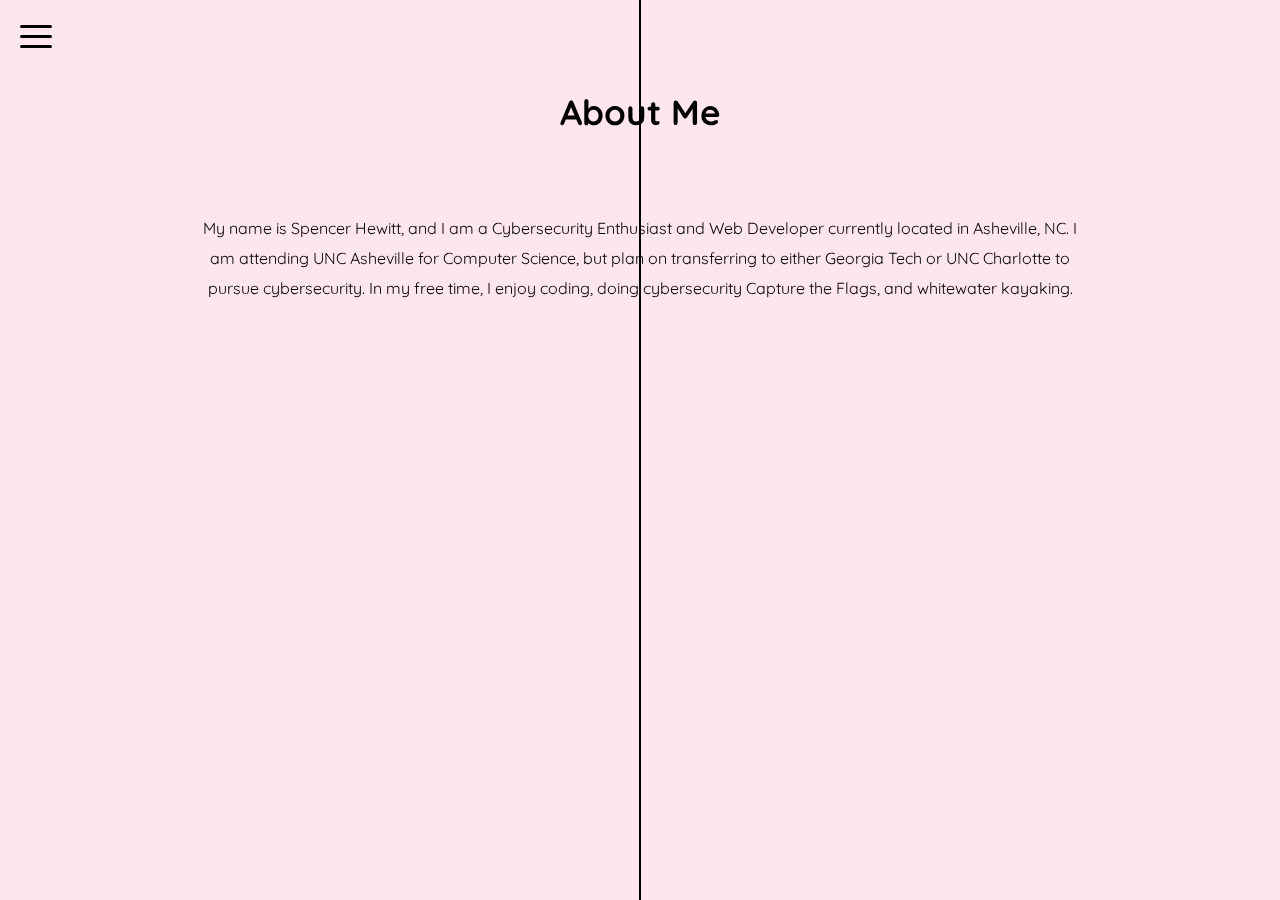
==== pages/about.html @ 63071315 "removed scroll, added hamburger menu" ====
<!DOCTYPE html>
<html lang="en-us">
    <head>
        <title>Spencer Hewitt</title>
        <meta charset="utf-8">
<!--Stylesheet & Icons-->
        <link rel="stylesheet" type="text/css" href="../css/stylesheet.css">
        <link href='https://fonts.googleapis.com/css?family=Quicksand' rel='stylesheet'>
        <link rel="icon" type="image/png" href="media/icon.png">        
<!--Responsive-->
        <meta name="viewport" content="width=device-width, initial-scale=1">
<!--All Scripts Linked-->
        <script src="../js/script.js"></script>
        <script src="http://code.jquery.com/jquery-3.4.0.js"></script>

    </head>


<!--Starts typewriter on page load-->
    <body>


        <div class="centerline"></div>
        <!--Full page div start-->
            <div id="fullpage" class="panels">
                    <div class="menu-wrap">
                            <input type="checkbox" class="toggler">
                            <div class="hamburger"><div></div></div>
                            <div class="menu">
                                <div>
                                    <div>
                                        <ul>
                                        <li><a href="../index.html">Home</a></li>
                                        <li><a href="pages/about.html">About</a></li>
                                        <li><a href="pages/skills.html">Skills</a></li>
                                        <li><a href="pages/projects.html">Projects</a></li>
                                        </ul>
                                    </div>
                                </div>
                            </div>
                            </div>
                <!--Section 2 start : About Me-->
                <section class="section" id="about">
                            <div class="section2_header">
                                    <h1>About Me</h1>
                                    </div>

                            <!--Open about me text div-->
                            <div class="about_text">
                               <p>My name is Spencer Hewitt, and I am a Cybersecurity Enthusiast and Web Developer currently located in Asheville, NC. 
                                   I am attending UNC Asheville for Computer Science, but plan on transferring to either Georgia Tech or UNC Charlotte to pursue cybersecurity. In my free time, I enjoy coding, doing cybersecurity Capture the Flags, and whitewater kayaking.
                                <br>
                                
                                </p>
                            </div>                
                </section>

            </div>
            
    </body>
</html>
---- css/stylesheet.css ----
/* stylesheet.css */
:root {
    --overlay-color:rgba(253, 220, 229, 0.9);
    --menu-speed:0.8s;
}

body {
    margin: 0;
    padding: 0;
    font-family: 'Quicksand';
}

#fullpage {
    height:100vh;
}

#fullpage section {
    height:100vh;
    background-color: rgb(253, 230, 237);

}

#fullpage h1 {
    margin:0;
    padding:0;
    text-align: center;
    font-size:35px;
}
#fullpage h2 {
    margin:0;
    padding:0;
    text-align: center;
    font-size:35px;
}


.navbar-items {
    position:absolute;
    top:72%;
    left:50%;
    transform:translate(-50%);
}

.navbar-items img {
    padding:15px;
}


.navbar-items a {
    color:black;
    text-decoration: none; 
    margin:0; 
}

.full_name {
    position: relative;
    top: 65%;
    left: 50%;
    transform: translate(-50%,-65%);
    
}

.bio_anim {
    text-align:center;
    font-size:20px;
    margin:0;
    padding:0;
    font-family: "OCR A Std", monospace;
    position:absolute;
    top:85%;
    left:50%;
    transform:translate(-50%,-85%);

}

.img_me {
    width:35vh;
    height:35vh;
    position:absolute;
    top:40%;
    left:50%;
    transform:translate(-50%,-40%);

}

.arrow_bottom {
    position:fixed;
    bottom:0;
    width:50px;
    height:50px;
    animation-name: floating;
    animation-duration: 3s;
    animation-iteration-count: infinite;
    animation-timing-function: ease-in-out;
}



@keyframes floating {
    from { transform: translate(0,  0px); }
    65%  { transform: translate(0, 12px); }
    to   { transform: translate(0, -0px); }    
}

.section2_header {
    position: relative;
    top:10%;
    left: 50%;
    transform: translate(-50%);
    }

  .about_text {
    position: relative;
    top: 17%;
    left: 50%;
    margin: 0;
    padding: 0;
    transform: translate(-50%);
    text-align: center;
    font-size: 10vh,5vw;
    line-height: 30px;
    height:50%;
    width:70%; 
  }

  .section3_header {
    position: relative;
    top:10%;
    left: 50%;
    transform:translate(-50%);
    }


    .skills_container {
            position:relative;
            top:45%;
            left:50%;
            transform:translate(-50%,-45%);
            width:80%;
            height:70%;
            text-align:center;
    }

    .awards_left {
        position:absolute;
        border-radius: 10px;
        top:50%;
        left:5%;
        transform:translate(-5%,-50%);
        width:29%;
        height:80%;
        background-color: white;
    }

    .skills_middle {
        position:absolute;
        border-radius: 10px;
        top:50%;
        left:50%;
        transform:translate(-50%,-50%);
        width:29%;
        height:80%;
        background-color:white;
    }
    
    .jobs_right {
        position:absolute;
        border-radius: 10px;
        top:50%;
        left:95%;
        transform:translate(-95%,-50%);
        width:29%;
        height:80%;
        background-color:white;
    }

    .centerline {
        height:100vh;
        position:fixed;
        border:1px solid black;
        top:0;
        left:50%;
        transform:translate(-50%);
        display:block;
    }

    .menu-wrap {
        position:fixed;
        top:0;
        left:0;
        z-index:1;
    }

    .menu-wrap .toggler {
        position:absolute;
        top:10px;
        left:10px;
        z-index:2;
        cursor: pointer;
        width:40px;
        height:40px;
        opacity:0;
    }

    .menu-wrap .hamburger {
        position: absolute;
        top:0;
        left:0;
        z-index:1;
        width:40px;
        height:40px;
        padding:1rem;
        display:flex;
        align-items:center;
        justify-content: center;
    }

    .menu-wrap .hamburger > div {
        position: relative;
        width:80%;
        height:3px;
        background-color:black;
        display:flex;
        align-items:center;
        justify-content: center;
        transition: all 0.4s ease;
        border-radius:40px;
    }

    .menu-wrap .hamburger > div:before,
    .menu-wrap .hamburger > div:after {
        content:'';
        position: absolute;
        z-index:1;
        top:-10px;
        width:100%;
        height:3px;
        background:inherit;
        border-radius:40px;
    }

    .menu-wrap .hamburger > div:after {
        top:10px;
    }

    .menu-wrap .toggler:checked + .hamburger > div {
        transform:rotate(135deg);
    }

    .menu-wrap .toggler:checked + .hamburger > div:before,
    .menu-wrap .toggler:checked + .hamburger > div:after {
        top:0;
        transform:rotate(90deg);
    }

    .menu-wrap .toggler:checked:hover + .hamburger > div {
        transform:rotate(225deg);
    }

    .menu-wrap .toggler:checked ~ .menu {
        visibility:visible;
    }
    .menu-wrap .toggler:checked ~ .menu > div {
        transform:scale(1);
        transition-duration:var(--menu-speed);
    }

    .menu-wrap .toggler:checked ~ .menu > div > div {
        opacity:1;
        transition: opacity 0.4s ease;
    }

    .menu-wrap .menu {
        position:fixed;
        top:0;
        left:0;
        width:100%;
        height:100%;
        visibility: hidden;
        overflow:hidden;
        display:flex;
        align-items:center;
        justify-content: center; 
    }

    .menu-wrap .menu > div {
        background:var(--overlay-color);
        position:absolute;
        border-radius:50%;
        width:200vw;
        height:200vw;
        display:flex;
        flex:none;
        align-items:center;
        justify-content: center;
        transform:scale(0);
        transition:all 0.4s ease;
    }

    .menu-wrap .menu > div > div {
        text-align: center;
        max-width:90vw;
        max-height:100vh;
        opacity:0;
        transition:opacity 0.4s ease;
    }
    .menu-wrap .menu > div > div > ul > li {
        list-style: none;
        color:black;
        font-size:1.5rem;
        padding:1rem;
    }
    .menu-wrap .menu > div > div > ul > li > a {
        color:inherit;
        text-decoration:none;
        transition:color 0.4s ease;

    }
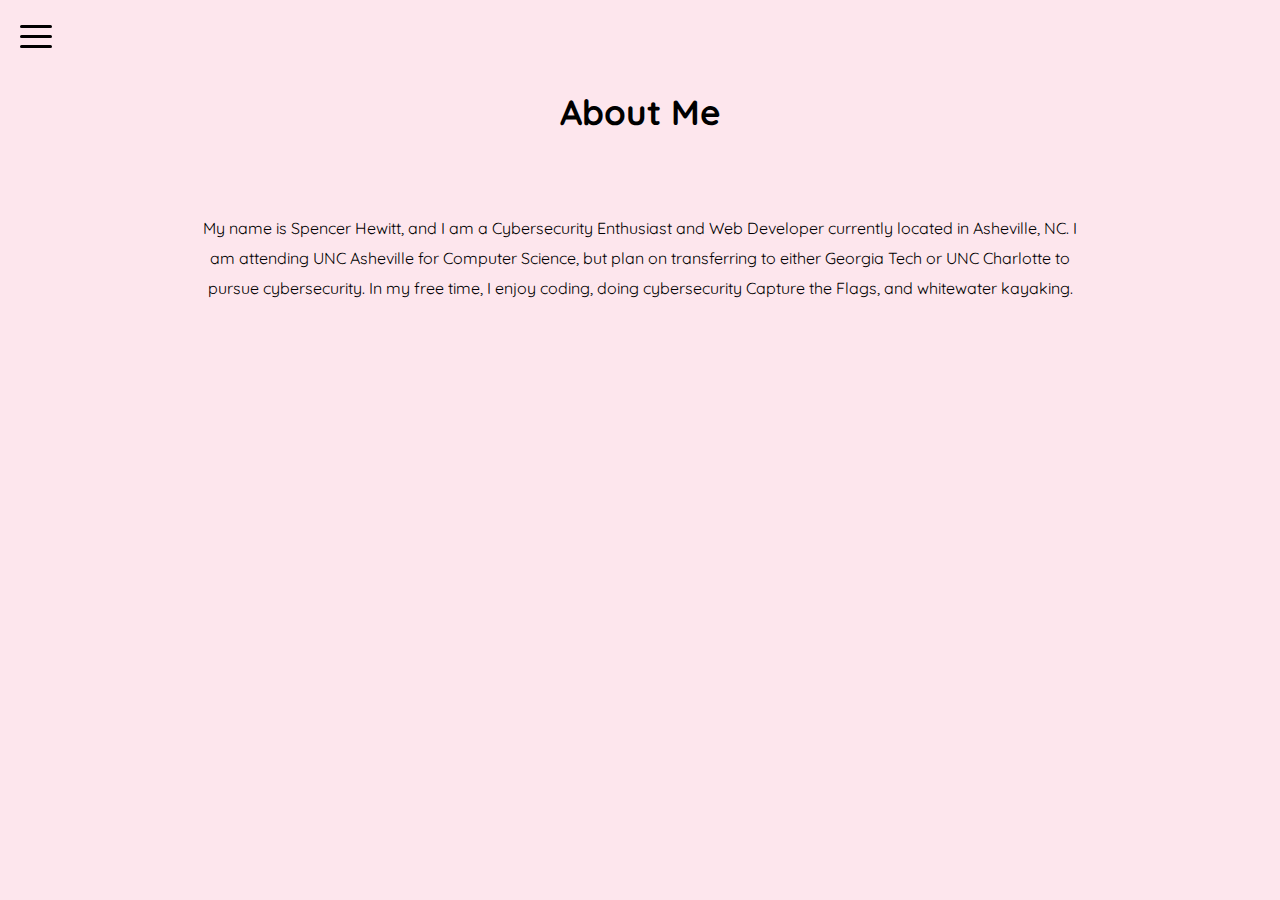
==== commit 855ce289: "fixed centering in hamburger menu" ====
--- a/pages/about.html
+++ b/pages/about.html
@@ -31,9 +31,9 @@
                                     <div>
                                         <ul>
                                         <li><a href="../index.html">Home</a></li>
-                                        <li><a href="pages/about.html">About</a></li>
-                                        <li><a href="pages/skills.html">Skills</a></li>
-                                        <li><a href="pages/projects.html">Projects</a></li>
+                                        <li><a href="about.html">About</a></li>
+                                        <li><a href="skills.html">Skills</a></li>
+                                        <li><a href="projects.html">Projects</a></li>
                                         </ul>
                                     </div>
                                 </div>
--- a/css/stylesheet.css
+++ b/css/stylesheet.css
@@ -181,7 +181,7 @@
         top:0;
         left:50%;
         transform:translate(-50%);
-        display:block;
+        display:none;
     }
 
     .menu-wrap {
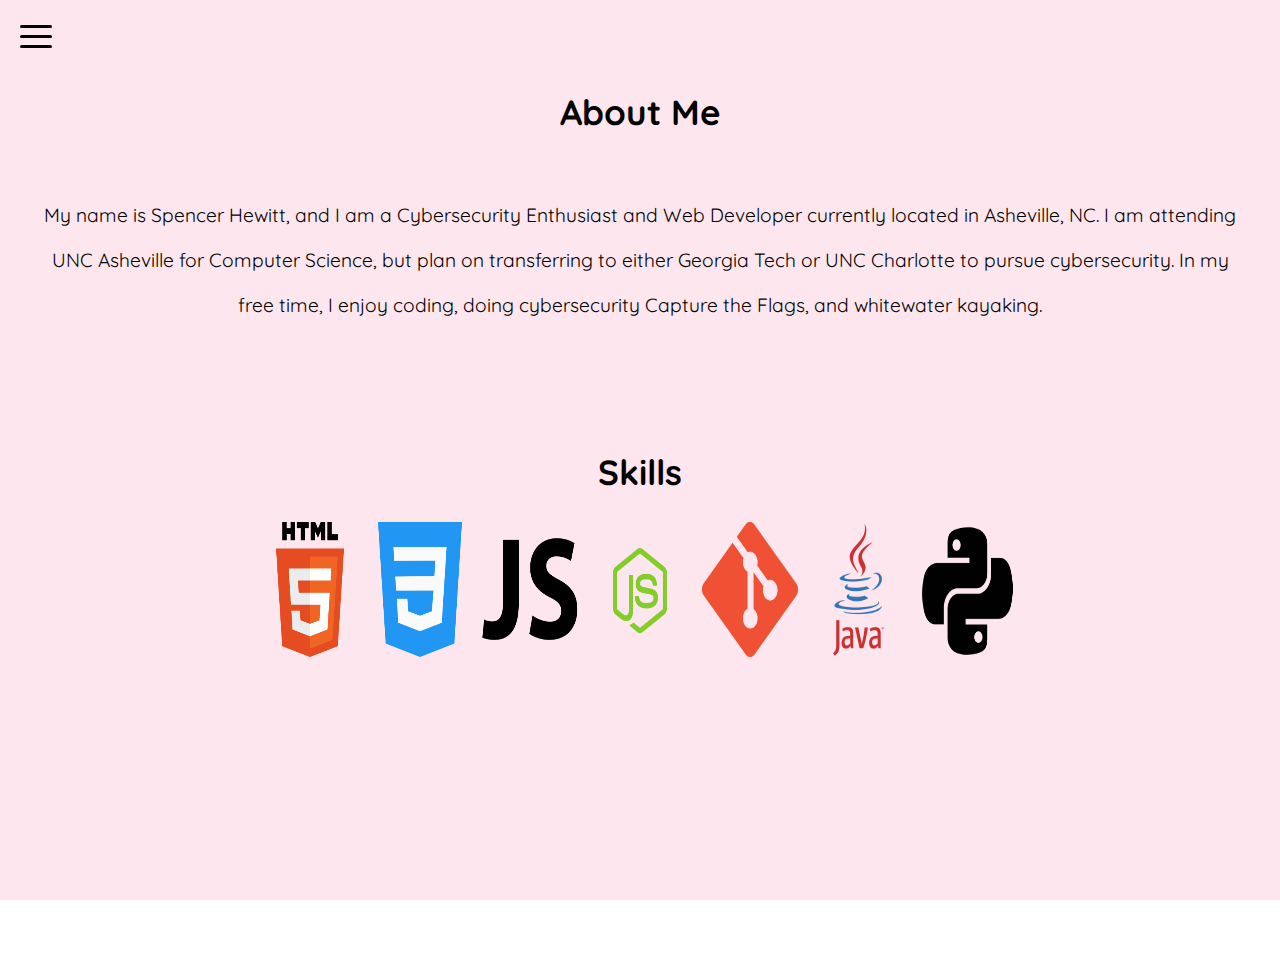
==== commit 27199609: "removed skills page, added it to about section" ====
--- a/pages/about.html
+++ b/pages/about.html
@@ -1,61 +1,79 @@
 <!DOCTYPE html>
 <html lang="en-us">
-    <head>
-        <title>Spencer Hewitt</title>
-        <meta charset="utf-8">
-<!--Stylesheet & Icons-->
-        <link rel="stylesheet" type="text/css" href="../css/stylesheet.css">
-        <link href='https://fonts.googleapis.com/css?family=Quicksand' rel='stylesheet'>
-        <link rel="icon" type="image/png" href="media/icon.png">        
-<!--Responsive-->
-        <meta name="viewport" content="width=device-width, initial-scale=1">
-<!--All Scripts Linked-->
-        <script src="../js/script.js"></script>
-        <script src="http://code.jquery.com/jquery-3.4.0.js"></script>
+  <head>
+    <title>Spencer Hewitt</title>
+    <meta charset="utf-8" />
+    <!--Stylesheet & Icons-->
+    <link rel="stylesheet" type="text/css" href="../css/stylesheet.css" />
+    <link
+      href="https://fonts.googleapis.com/css?family=Quicksand"
+      rel="stylesheet"
+    />
+    <link rel="icon" type="image/png" href="../media/icon.png" />
+    <!--Responsive-->
+    <meta name="viewport" content="width=device-width, initial-scale=1" />
+    <!--All Scripts Linked-->
+    <script src="../js/script.js"></script>
+    <script src="http://code.jquery.com/jquery-3.4.0.js"></script>
+  </head>
 
-    </head>
+  <!--Starts typewriter on page load-->
+  <body>
+    <div class="centerline"></div>
+    <!--Full page div start-->
+    <div id="fullpage" class="panels">
+      <div class="menu-wrap">
+        <input type="checkbox" class="toggler" />
+        <div class="hamburger"><div></div></div>
+        <div class="menu">
+          <div>
+            <div>
+              <ul style="padding-left: 0px;">
+                <li><a href="../index.html">Home</a></li>
+                <li><a href="about.html">About</a></li>
+                <li><a href="projects.html">Projects</a></li>
+                <li><a href="contact.html">Contact</a></li>
+              </ul>
+            </div>
+          </div>
+        </div>
+      </div>
+      <!--Section 2 start : About Me-->
+      <section class="section" id="about">
+        <div class="section2_header">
+          <h1>About Me</h1>
+        </div>
+
+        <!--Open about me text div-->
+        <div class="about_text">
+          <p>
+            My name is Spencer Hewitt, and I am a Cybersecurity Enthusiast and
+            Web Developer currently located in Asheville, NC. I am attending UNC
+            Asheville for Computer Science, but plan on transferring to either
+            Georgia Tech or UNC Charlotte to pursue cybersecurity. In my free
+            time, I enjoy coding, doing cybersecurity Capture the Flags, and
+            whitewater kayaking.
+            <br />
+          </p>
+        </div>
+
+        <div class="skills_header">
+            <h1>Skills</h1>
+        </div>
+        <div class="skills_text">
+            <div class="skills_icons">
+                <img src="../media/html5.png">
+                <img src="../media/css3.png">
+                <img src="../media/js.png">
+                <img src="../media/nodejs.png">
+                <img src="../media/git.png">
+                <img src="../media/java.png">
+                <img src="../media/python.png">
 
 
-<!--Starts typewriter on page load-->
-    <body>
-
-
-        <div class="centerline"></div>
-        <!--Full page div start-->
-            <div id="fullpage" class="panels">
-                    <div class="menu-wrap">
-                            <input type="checkbox" class="toggler">
-                            <div class="hamburger"><div></div></div>
-                            <div class="menu">
-                                <div>
-                                    <div>
-                                        <ul>
-                                        <li><a href="../index.html">Home</a></li>
-                                        <li><a href="about.html">About</a></li>
-                                        <li><a href="skills.html">Skills</a></li>
-                                        <li><a href="projects.html">Projects</a></li>
-                                        </ul>
-                                    </div>
-                                </div>
-                            </div>
-                            </div>
-                <!--Section 2 start : About Me-->
-                <section class="section" id="about">
-                            <div class="section2_header">
-                                    <h1>About Me</h1>
-                                    </div>
-
-                            <!--Open about me text div-->
-                            <div class="about_text">
-                               <p>My name is Spencer Hewitt, and I am a Cybersecurity Enthusiast and Web Developer currently located in Asheville, NC. 
-                                   I am attending UNC Asheville for Computer Science, but plan on transferring to either Georgia Tech or UNC Charlotte to pursue cybersecurity. In my free time, I enjoy coding, doing cybersecurity Capture the Flags, and whitewater kayaking.
-                                <br>
-                                
-                                </p>
-                            </div>                
-                </section>
-
             </div>
-            
-    </body>
-</html>+        </div>
+      </section>
+    </div>
+  </body>
+</html>
--- a/css/stylesheet.css
+++ b/css/stylesheet.css
@@ -1,318 +1,312 @@
 /* stylesheet.css */
 :root {
-    --overlay-color:rgba(253, 220, 229, 0.9);
-    --menu-speed:0.8s;
+  --overlay-color: rgba(253, 220, 229, 0.9);
+  --menu-speed: 0.8s;
 }
 
 body {
-    margin: 0;
-    padding: 0;
-    font-family: 'Quicksand';
+  margin: 0;
+  padding: 0;
+  font-family: "Quicksand";
 }
 
 #fullpage {
-    height:100vh;
+  height: 100vh;
 }
 
 #fullpage section {
-    height:100vh;
-    background-color: rgb(253, 230, 237);
-
+  height: 100vh;
+  background-color: rgb(253, 230, 237);
 }
 
 #fullpage h1 {
-    margin:0;
-    padding:0;
-    text-align: center;
-    font-size:35px;
+  margin: 0;
+  padding: 0;
+  text-align: center;
+  font-size: 35px;
 }
 #fullpage h2 {
-    margin:0;
-    padding:0;
-    text-align: center;
-    font-size:35px;
-}
-
+  margin: 0;
+  padding: 0;
+  text-align: center;
+  font-size: 35px;
+}
 
 .navbar-items {
-    position:absolute;
-    top:72%;
-    left:50%;
-    transform:translate(-50%);
+  position: absolute;
+  top: 72%;
+  left: 50%;
+  transform: translate(-50%);
 }
 
 .navbar-items img {
-    padding:15px;
-}
-
+  padding: 15px;
+}
 
 .navbar-items a {
-    color:black;
-    text-decoration: none; 
-    margin:0; 
+  color: black;
+  text-decoration: none;
+  margin: 0;
 }
 
 .full_name {
+  position: relative;
+  top: 65%;
+  left: 50%;
+  transform: translate(-50%, -65%);
+}
+
+.bio_anim {
+  text-align: center;
+  font-size: 20px;
+  margin: 0;
+  padding: 0;
+  font-family: "OCR A Std", monospace;
+  position: absolute;
+  top: 85%;
+  left: 50%;
+  transform: translate(-50%, -85%);
+}
+
+.img_me {
+  width: 35vh;
+  height: 35vh;
+  position: absolute;
+  top: 40%;
+  left: 50%;
+  transform: translate(-50%, -40%);
+}
+
+.arrow_bottom {
+  position: fixed;
+  bottom: 0;
+  width: 50px;
+  height: 50px;
+  animation-name: floating;
+  animation-duration: 3s;
+  animation-iteration-count: infinite;
+  animation-timing-function: ease-in-out;
+}
+
+@keyframes floating {
+  from {
+    transform: translate(0, 0px);
+  }
+  65% {
+    transform: translate(0, 12px);
+  }
+  to {
+    transform: translate(0, -0px);
+  }
+}
+
+.section2_header {
+  position: relative;
+  top: 10%;
+  left: 50%;
+  transform: translate(-50%);
+}
+
+.about_text {
+  position: relative;
+  top: 10%;
+  left: 50%;
+  margin: 0;
+  padding: 0;
+  transform: translate(-50%);
+  text-align: center;
+  font-size: 1.5vw;
+  line-height: 5vh;
+  margin:auto;
+  padding:40px;
+}
+.skills_header {
+    position: absolute;
+  top: 50%;
+  left: 50%;
+  margin: 0;
+  padding: 0;
+  transform: translate(-50%);
+}
+
+.skills_text {
+    position: absolute;
+  top: 58%;
+  left: 50%;
+  margin: 0;
+  padding: 0;
+  transform: translate(-50%);
+  text-align: center;
+  font-size: 4vw;
+  line-height: 30px;
+  height: 50%;
+  width: 60%;
+}
+
+.skills_icons > img {
+    width:7.5vw;
+    height:15vh;
+}
+
+.section3_header {
+  position: relative;
+  top: 10%;
+  left: 50%;
+  transform: translate(-50%);
+}
+.section4_header {
     position: relative;
-    top: 65%;
-    left: 50%;
-    transform: translate(-50%,-65%);
-    
-}
-
-.bio_anim {
-    text-align:center;
-    font-size:20px;
-    margin:0;
-    padding:0;
-    font-family: "OCR A Std", monospace;
-    position:absolute;
-    top:85%;
-    left:50%;
-    transform:translate(-50%,-85%);
-
-}
-
-.img_me {
-    width:35vh;
-    height:35vh;
-    position:absolute;
-    top:40%;
-    left:50%;
-    transform:translate(-50%,-40%);
-
-}
-
-.arrow_bottom {
-    position:fixed;
-    bottom:0;
-    width:50px;
-    height:50px;
-    animation-name: floating;
-    animation-duration: 3s;
-    animation-iteration-count: infinite;
-    animation-timing-function: ease-in-out;
-}
-
-
-
-@keyframes floating {
-    from { transform: translate(0,  0px); }
-    65%  { transform: translate(0, 12px); }
-    to   { transform: translate(0, -0px); }    
-}
-
-.section2_header {
-    position: relative;
-    top:10%;
+    top: 10%;
     left: 50%;
     transform: translate(-50%);
-    }
-
-  .about_text {
-    position: relative;
-    top: 17%;
-    left: 50%;
-    margin: 0;
-    padding: 0;
-    transform: translate(-50%);
-    text-align: center;
-    font-size: 10vh,5vw;
-    line-height: 30px;
-    height:50%;
-    width:70%; 
-  }
-
-  .section3_header {
-    position: relative;
-    top:10%;
-    left: 50%;
-    transform:translate(-50%);
-    }
-
-
-    .skills_container {
-            position:relative;
-            top:45%;
-            left:50%;
-            transform:translate(-50%,-45%);
-            width:80%;
-            height:70%;
-            text-align:center;
-    }
-
-    .awards_left {
-        position:absolute;
-        border-radius: 10px;
-        top:50%;
-        left:5%;
-        transform:translate(-5%,-50%);
-        width:29%;
-        height:80%;
-        background-color: white;
-    }
-
-    .skills_middle {
-        position:absolute;
-        border-radius: 10px;
-        top:50%;
-        left:50%;
-        transform:translate(-50%,-50%);
-        width:29%;
-        height:80%;
-        background-color:white;
-    }
-    
-    .jobs_right {
-        position:absolute;
-        border-radius: 10px;
-        top:50%;
-        left:95%;
-        transform:translate(-95%,-50%);
-        width:29%;
-        height:80%;
-        background-color:white;
-    }
-
-    .centerline {
-        height:100vh;
-        position:fixed;
-        border:1px solid black;
-        top:0;
-        left:50%;
-        transform:translate(-50%);
-        display:none;
-    }
-
-    .menu-wrap {
-        position:fixed;
-        top:0;
-        left:0;
-        z-index:1;
-    }
-
-    .menu-wrap .toggler {
-        position:absolute;
-        top:10px;
-        left:10px;
-        z-index:2;
-        cursor: pointer;
-        width:40px;
-        height:40px;
-        opacity:0;
-    }
-
-    .menu-wrap .hamburger {
-        position: absolute;
-        top:0;
-        left:0;
-        z-index:1;
-        width:40px;
-        height:40px;
-        padding:1rem;
-        display:flex;
-        align-items:center;
-        justify-content: center;
-    }
-
-    .menu-wrap .hamburger > div {
-        position: relative;
-        width:80%;
-        height:3px;
-        background-color:black;
-        display:flex;
-        align-items:center;
-        justify-content: center;
-        transition: all 0.4s ease;
-        border-radius:40px;
-    }
-
-    .menu-wrap .hamburger > div:before,
-    .menu-wrap .hamburger > div:after {
-        content:'';
-        position: absolute;
-        z-index:1;
-        top:-10px;
-        width:100%;
-        height:3px;
-        background:inherit;
-        border-radius:40px;
-    }
-
-    .menu-wrap .hamburger > div:after {
-        top:10px;
-    }
-
-    .menu-wrap .toggler:checked + .hamburger > div {
-        transform:rotate(135deg);
-    }
-
-    .menu-wrap .toggler:checked + .hamburger > div:before,
-    .menu-wrap .toggler:checked + .hamburger > div:after {
-        top:0;
-        transform:rotate(90deg);
-    }
-
-    .menu-wrap .toggler:checked:hover + .hamburger > div {
-        transform:rotate(225deg);
-    }
-
-    .menu-wrap .toggler:checked ~ .menu {
-        visibility:visible;
-    }
-    .menu-wrap .toggler:checked ~ .menu > div {
-        transform:scale(1);
-        transition-duration:var(--menu-speed);
-    }
-
-    .menu-wrap .toggler:checked ~ .menu > div > div {
-        opacity:1;
-        transition: opacity 0.4s ease;
-    }
-
-    .menu-wrap .menu {
-        position:fixed;
-        top:0;
-        left:0;
-        width:100%;
-        height:100%;
-        visibility: hidden;
-        overflow:hidden;
-        display:flex;
-        align-items:center;
-        justify-content: center; 
-    }
-
-    .menu-wrap .menu > div {
-        background:var(--overlay-color);
-        position:absolute;
-        border-radius:50%;
-        width:200vw;
-        height:200vw;
-        display:flex;
-        flex:none;
-        align-items:center;
-        justify-content: center;
-        transform:scale(0);
-        transition:all 0.4s ease;
-    }
-
-    .menu-wrap .menu > div > div {
-        text-align: center;
-        max-width:90vw;
-        max-height:100vh;
-        opacity:0;
-        transition:opacity 0.4s ease;
-    }
-    .menu-wrap .menu > div > div > ul > li {
-        list-style: none;
-        color:black;
-        font-size:1.5rem;
-        padding:1rem;
-    }
-    .menu-wrap .menu > div > div > ul > li > a {
-        color:inherit;
-        text-decoration:none;
-        transition:color 0.4s ease;
-
-    }+  }
+
+.centerline {
+  height: 100vh;
+  position: fixed;
+  border: 1px solid black;
+  top: 0;
+  left: 50%;
+  transform: translate(-50%);
+  display: none;
+}
+
+.menu-wrap {
+  position: fixed;
+  top: 0;
+  left: 0;
+  z-index: 1;
+}
+
+.menu-wrap .toggler {
+  position: absolute;
+  top: 10px;
+  left: 10px;
+  z-index: 2;
+  cursor: pointer;
+  width: 40px;
+  height: 40px;
+  opacity: 0;
+}
+
+.menu-wrap .hamburger {
+  position: absolute;
+  top: 0;
+  left: 0;
+  z-index: 1;
+  width: 40px;
+  height: 40px;
+  padding: 1rem;
+  display: flex;
+  align-items: center;
+  justify-content: center;
+}
+
+.menu-wrap .hamburger > div {
+  position: relative;
+  width: 80%;
+  height: 3px;
+  background-color: black;
+  display: flex;
+  align-items: center;
+  justify-content: center;
+  transition: all 0.4s ease;
+  border-radius: 40px;
+}
+
+.menu-wrap .hamburger > div:before,
+.menu-wrap .hamburger > div:after {
+  content: "";
+  position: absolute;
+  z-index: 1;
+  top: -10px;
+  width: 100%;
+  height: 3px;
+  background: inherit;
+  border-radius: 40px;
+}
+
+.menu-wrap .hamburger > div:after {
+  top: 10px;
+}
+
+.menu-wrap .toggler:checked + .hamburger > div {
+  transform: rotate(135deg);
+}
+
+.menu-wrap .toggler:checked + .hamburger > div:before,
+.menu-wrap .toggler:checked + .hamburger > div:after {
+  top: 0;
+  transform: rotate(90deg);
+}
+
+.menu-wrap .toggler:checked:hover + .hamburger > div {
+  transform: rotate(225deg);
+}
+
+.menu-wrap .toggler:checked ~ .menu {
+  visibility: visible;
+}
+.menu-wrap .toggler:checked ~ .menu > div {
+  transform: scale(1);
+  transition-duration: var(--menu-speed);
+}
+
+.menu-wrap .toggler:checked ~ .menu > div > div {
+  opacity: 1;
+  transition: opacity 0.4s ease;
+}
+
+.menu-wrap .menu {
+  position: fixed;
+  top: 0;
+  left: 0;
+  width: 100%;
+  height: 100%;
+  visibility: hidden;
+  overflow: hidden;
+  display: flex;
+  align-items: center;
+  justify-content: center;
+}
+
+.menu-wrap .menu > div {
+  background: var(--overlay-color);
+  position: absolute;
+  border-radius: 50%;
+  width: 200vw;
+  height: 200vw;
+  display: flex;
+  flex: none;
+  align-items: center;
+  justify-content: center;
+  transform: scale(0);
+  transition: all 0.4s ease;
+}
+
+.menu-wrap .menu > div > div {
+  text-align: center;
+  max-width: 90vw;
+  max-height: 100vh;
+  opacity: 0;
+  transition: opacity 0.4s ease;
+}
+.menu-wrap .menu > div > div > ul > li {
+  list-style: none;
+  color: black;
+  font-size: 1.5rem;
+  padding: 1rem;
+}
+.menu-wrap .menu > div > div > ul > li > a {
+  color: inherit;
+  text-decoration: none;
+  transition: color 0.4s ease;
+}
+.menu-wrap .menu > div > div > ul > li > a:hover {
+    opacity:.4;
+    transition:opacity .5s ease;
+
+  }
+
+
+
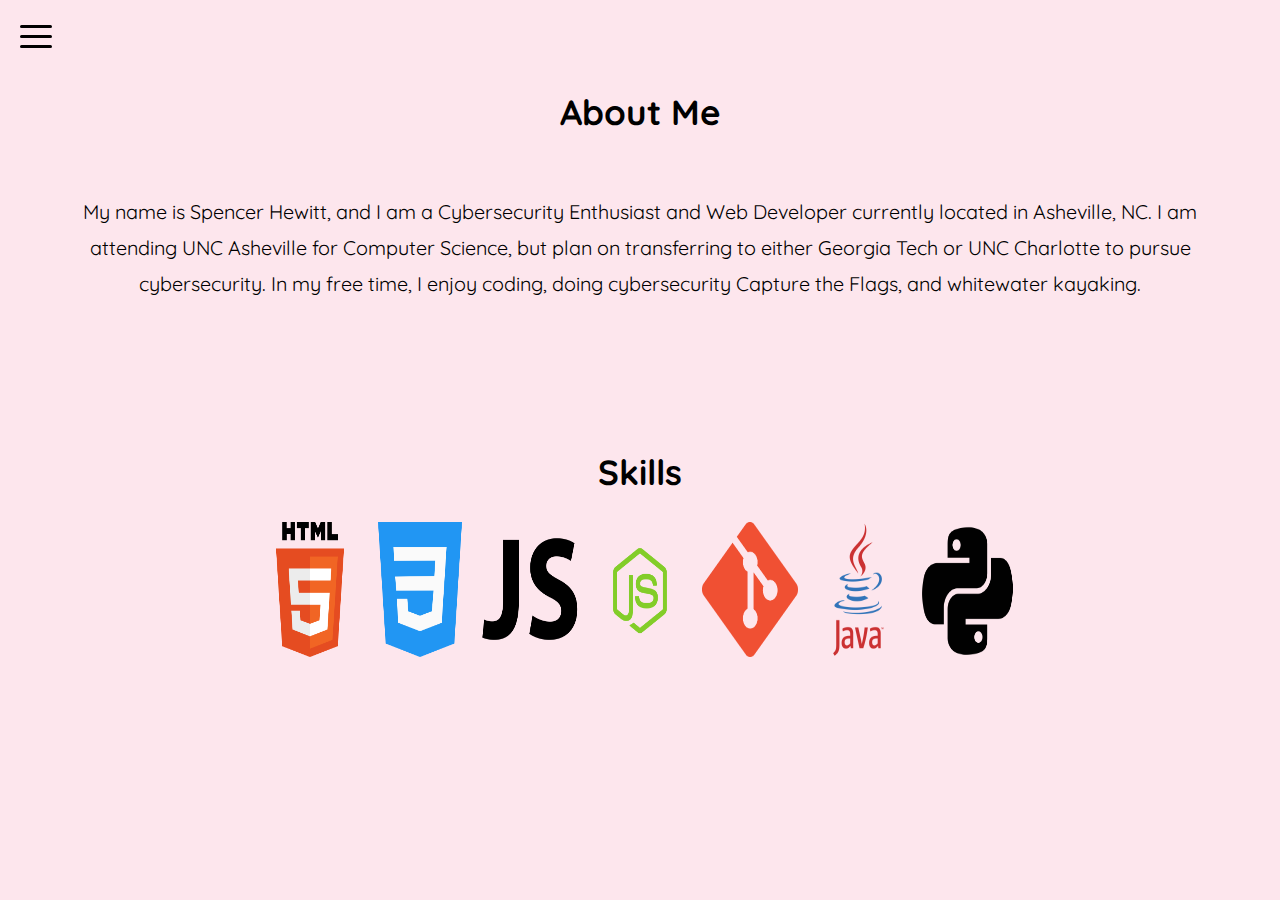
==== commit 1c2f96fc: "finished night mode support for about page" ====
--- a/pages/about.html
+++ b/pages/about.html
@@ -13,40 +13,39 @@
     <!--Responsive-->
     <meta name="viewport" content="width=device-width, initial-scale=1" />
     <!--All Scripts Linked-->
-    <script src="../js/script.js"></script>
-    <script src="http://code.jquery.com/jquery-3.4.0.js"></script>
+    <script src="../js/about.js"></script>
   </head>
 
   <!--Starts typewriter on page load-->
-  <body>
+  <body onload="checktime()">
     <div class="centerline"></div>
     <!--Full page div start-->
     <div id="fullpage" class="panels">
-      <div class="menu-wrap">
-        <input type="checkbox" class="toggler" />
-        <div class="hamburger"><div></div></div>
-        <div class="menu">
-          <div>
-            <div>
-              <ul style="padding-left: 0px;">
-                <li><a href="../index.html">Home</a></li>
-                <li><a href="about.html">About</a></li>
-                <li><a href="projects.html">Projects</a></li>
-                <li><a href="contact.html">Contact</a></li>
-              </ul>
-            </div>
-          </div>
-        </div>
-      </div>
+            <div class="menu-wrap">
+                <input type="checkbox" class="toggler" />
+                <div class="hamburger" id="hamburger"><div id="burger"></div></div>
+                <div class="menu">
+                  <div id="overlay">
+                    <div>
+                      <ul style="padding-left: 0px;" >
+                        <li><a href="../index.html" style="color:black;" id="overlaytext">Home</a></li>
+                        <li><a href="about.html" style="color:black;" id="overlaytext2">About</a></li>
+                        <li><a href="projects.html" style="color:black; " id="overlaytext3">Projects</a></li>
+                        <li><a href="contact.html" style="color:black;" id="overlaytext4">Contact</a></li>
+                      </ul>
+                    </div>
+                  </div>
+                </div>
+              </div>
       <!--Section 2 start : About Me-->
       <section class="section" id="about">
         <div class="section2_header">
-          <h1>About Me</h1>
+          <h1 id="section2_header">About Me</h1>
         </div>
 
         <!--Open about me text div-->
         <div class="about_text">
-          <p>
+          <p id="about_text">
             My name is Spencer Hewitt, and I am a Cybersecurity Enthusiast and
             Web Developer currently located in Asheville, NC. I am attending UNC
             Asheville for Computer Science, but plan on transferring to either
@@ -58,7 +57,7 @@
         </div>
 
         <div class="skills_header">
-            <h1>Skills</h1>
+            <h1 id="skills_header">Skills</h1>
         </div>
         <div class="skills_text">
             <div class="skills_icons">
--- a/css/stylesheet.css
+++ b/css/stylesheet.css
@@ -12,11 +12,13 @@
 
 #fullpage {
   height: 100vh;
+  background-color: rgb(253, 230, 237);
+  transition:all 1s ease;
 }
 
 #fullpage section {
   height: 100vh;
-  background-color: rgb(253, 230, 237);
+  
 }
 
 #fullpage h1 {
@@ -51,17 +53,17 @@
 
 .full_name {
   position: relative;
-  top: 65%;
+  top: 68%;
   left: 50%;
   transform: translate(-50%, -65%);
 }
 
 .bio_anim {
   text-align: center;
-  font-size: 20px;
-  margin: 0;
-  padding: 0;
-  font-family: "OCR A Std", monospace;
+  font-size: 3vh;
+  margin: 0;
+  padding: 0;
+  font-family: 'VT323', monospace;
   position: absolute;
   top: 85%;
   left: 50%;
@@ -77,29 +79,6 @@
   transform: translate(-50%, -40%);
 }
 
-.arrow_bottom {
-  position: fixed;
-  bottom: 0;
-  width: 50px;
-  height: 50px;
-  animation-name: floating;
-  animation-duration: 3s;
-  animation-iteration-count: infinite;
-  animation-timing-function: ease-in-out;
-}
-
-@keyframes floating {
-  from {
-    transform: translate(0, 0px);
-  }
-  65% {
-    transform: translate(0, 12px);
-  }
-  to {
-    transform: translate(0, -0px);
-  }
-}
-
 .section2_header {
   position: relative;
   top: 10%;
@@ -115,8 +94,8 @@
   padding: 0;
   transform: translate(-50%);
   text-align: center;
-  font-size: 1.5vw;
-  line-height: 5vh;
+  font-size: 2.2vh;
+  line-height: 4vh;
   margin:auto;
   padding:40px;
 }
@@ -139,8 +118,8 @@
   text-align: center;
   font-size: 4vw;
   line-height: 30px;
-  height: 50%;
   width: 60%;
+  overflow:none;
 }
 
 .skills_icons > img {
@@ -298,7 +277,7 @@
   padding: 1rem;
 }
 .menu-wrap .menu > div > div > ul > li > a {
-  color: inherit;
+  color: black;
   text-decoration: none;
   transition: color 0.4s ease;
 }
@@ -308,5 +287,218 @@
 
   }
 
-
-
+.mode {
+    position:fixed;
+    right:15px;
+    top:10px;
+    
+}
+
+.mode .toggler2 {
+    position: absolute;
+    top: 10px;
+    left: 0px;
+    z-index: 2;
+    cursor: pointer;
+    width: 65px;
+    height: 35px;
+    opacity: 0;
+  }
+
+.mode .modemenu {
+    position:absolute;
+    top:60px;
+    right:0px;
+    width:300px;
+    height:300px;
+    border-radius:20%;
+    background-color:var(--overlay-color);
+    opacity:0;
+  overflow: hidden;
+}
+.mode .modemenu p {
+    position:relative;
+    top:25%;
+    left:50%;
+    transform:translate(-50%,-25%);
+    text-align:center;
+    padding:20px;
+    opacity:0;
+
+}
+.modetext {
+  transition:all 1s ease;
+}
+.modetext2 {
+  transition:all 1s ease;
+}
+
+.modemenu {
+  transition:all 1s ease;
+}
+.mode .toggler2:checked ~ .modemenu {
+    opacity:1;
+    transition: opacity 0.4s ease;
+  }
+
+  .mode .toggler2:checked ~ .modemenu p {
+    opacity:1;
+    transition: opacity 0.4s ease;
+  }
+
+  .mode .modemenu .buttons {
+    position: relative;
+    top: 15%;
+    left: 50%;
+    transform: translate(-50%);
+    width: 150px;
+    height: 30px;
+    text-align: center;
+  }
+
+  .mode .modemenu .buttons button {
+      background-color: var(--overlay-color);   
+      border: none;
+  color: black;
+  text-align: center;
+  text-decoration: none;
+  font-size: 16px;
+  }
+
+  .bio {
+    height:95%;
+    width:100%;
+    color:black;
+    transition:all 1s ease;
+  }
+
+  .contact_container {
+    position:fixed;
+    width:70%;
+    height:50%;
+    border:1px solid black;
+    top:50%;
+    left:50%;
+    transform:translate(-50%,-50%);
+  }
+
+  #form_name {
+    position:absolute;
+    top:10%;
+    left:50%;
+    transform:translate(-50%,-10%);
+  }
+
+  #form_message {
+    position:absolute;
+    top:25%;
+    left:50%;
+    transform:translate(-50%,-25%);
+    width:250px;
+    height:80px;
+    text-align:top;
+  }
+
+  #form_submit {
+    position:absolute;
+    top:50%;
+    left:50%;
+    transform:translate(-50%,-35%);
+  }
+
+  .projects_container {
+    width:70%;
+    height:70%;
+    position: absolute;
+    top:37%;
+    left:50%;
+    transform:translate(-50%,-20%);
+  }
+
+  .projects_left {
+    position:absolute;
+    width:25%;
+    height:50%;
+    top:20%;
+    left:10%;
+    transform:translate(-10%,-20%);
+    
+
+  }
+  .projects_center {
+    position:absolute;
+    width:25%;
+    height:50%;
+    top:20%;
+    left:50%;
+    transform:translate(-50%,-20%);
+    
+    
+  }
+  .projects_right {
+    position:absolute;
+    width:25%;
+    height:50%;
+    top:20%;
+    left:90%;
+    transform:translate(-90%,-20%);
+
+    
+  }
+  .project1_info a {
+    text-decoration:none;
+    color:black;
+    align-content:center;
+
+    
+
+  }
+  .project1_info {
+    position:absolute;
+    width:25%;
+    height:3%;
+    top:65%;
+    left:10%;
+    transform:translate(-10%,-65%);
+  }
+  .project2_info a {
+    text-decoration:none;
+    color:black;
+    padding:3px;
+    
+
+  }
+  .project2_info {
+    position:absolute;
+    width:25%;
+    height:3%;
+    top:65%;
+    left:50%;
+    transform:translate(-50%,-65%);
+    color:black;
+  }
+  .project3_info a {
+    text-decoration:none;
+    color:black;
+    padding:3px;
+    
+
+  }
+  .project3_info {
+    position:absolute;
+    width:25%;
+    height:3%;
+    top:65%;
+    left:90%;
+    transform:translate(-10%,-90%);
+    color:black;
+  }
+
+  #project3 {
+    position:absolute;
+    top:50%;
+    left:50%;
+    transform:translate(-50%,-50%);
+  }
+  
+
